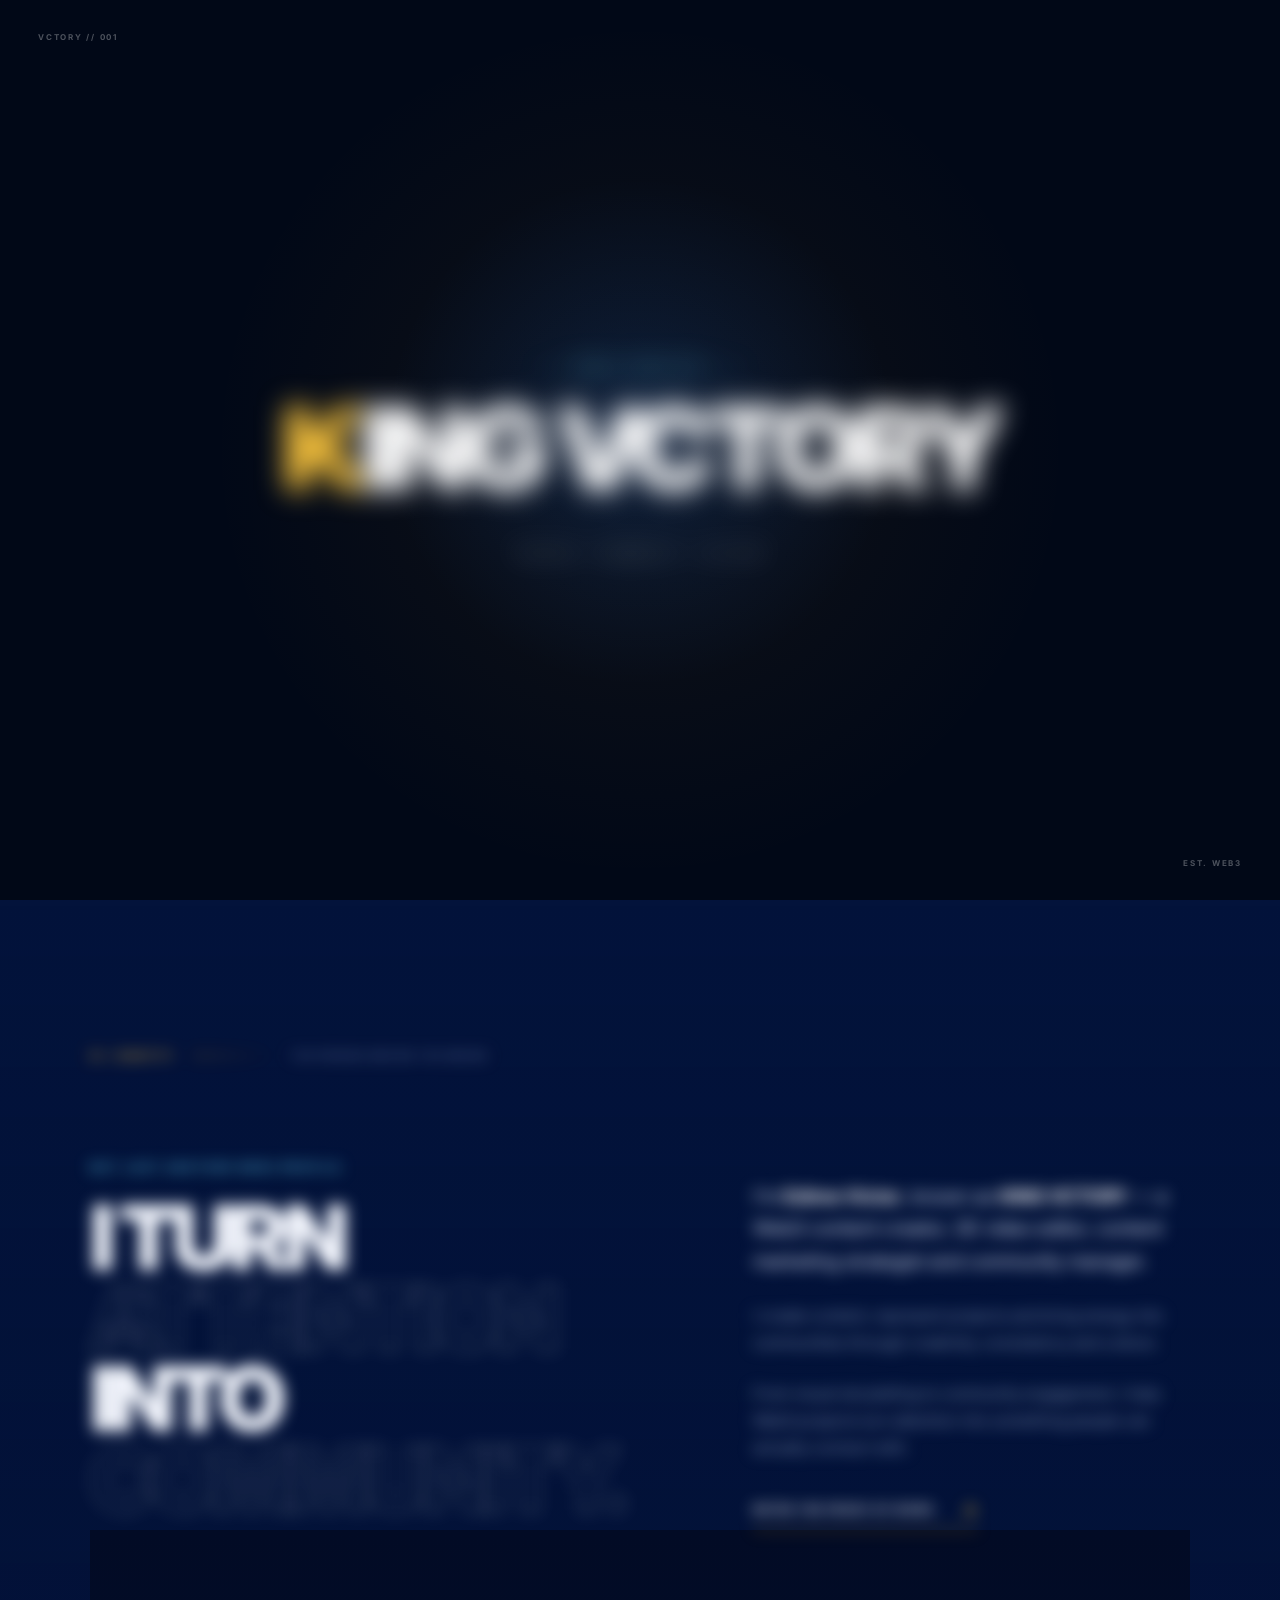
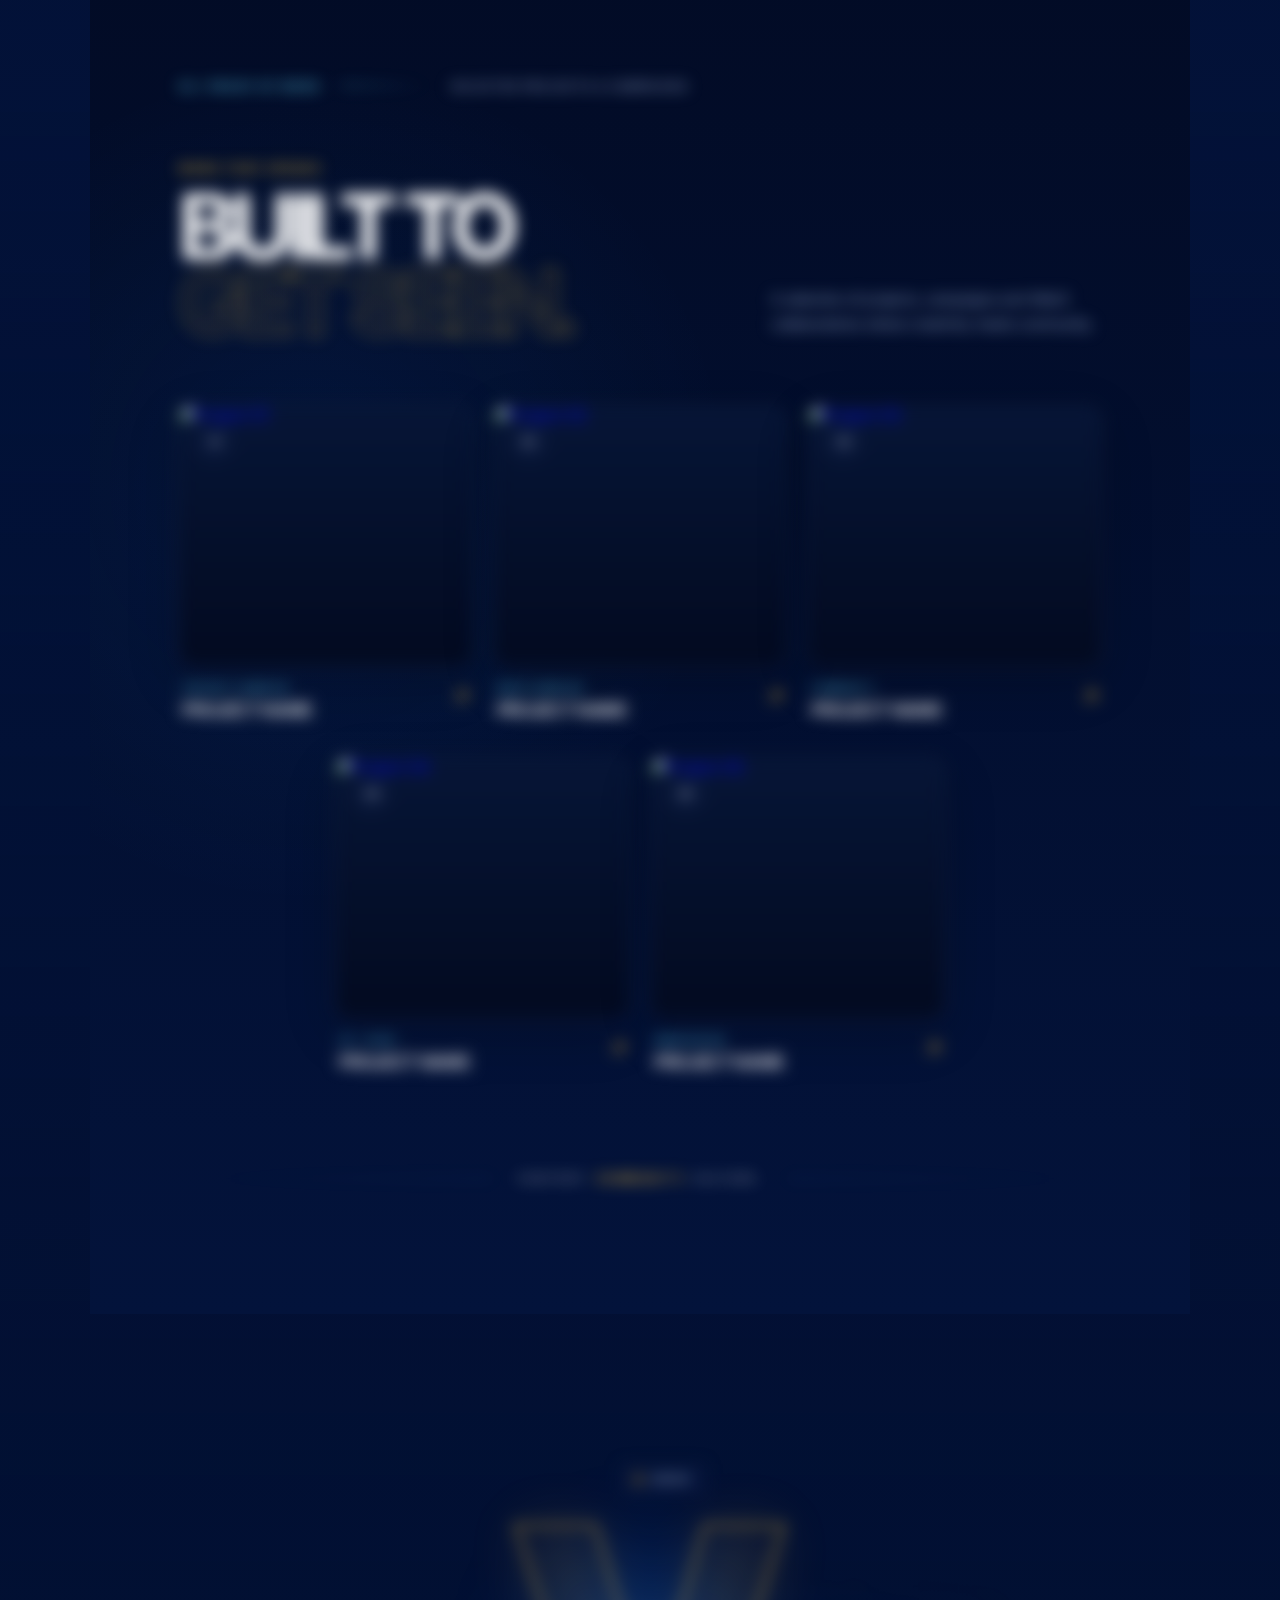
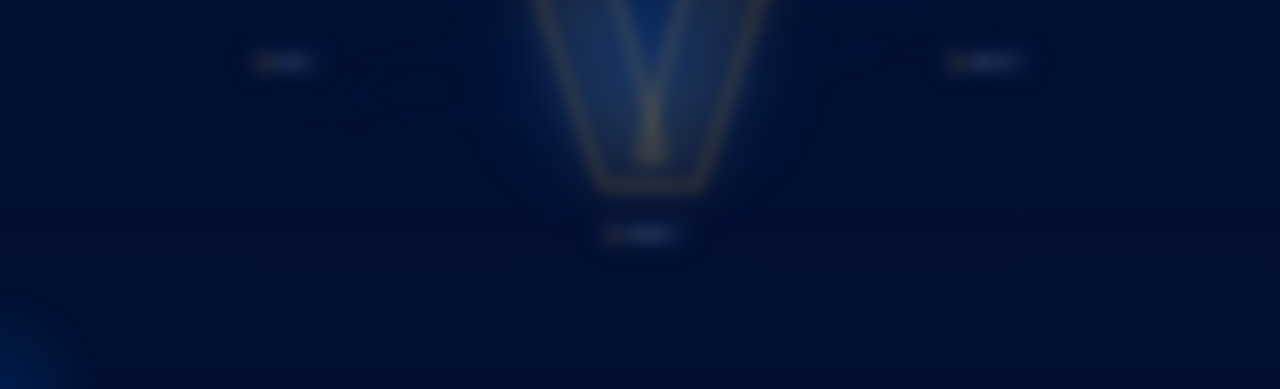
==== KingVctory/index.html @ a53a7e1c "Add files via upload" ====
<!DOCTYPE html>
<html lang="en">
<head>
    <meta charset="UTF-8">
    <meta name="viewport" content="width=device-width, initial-scale=1.0">

    <title>KING VCTORY — Web3 Creator</title>

    <meta
        name="description"
        content="KING VCTORY — Web3 content creator, 3D video editor, community manager and content marketing strategist."
    >

    <link rel="preconnect" href="https://fonts.googleapis.com">
    <link rel="preconnect" href="https://fonts.gstatic.com" crossorigin>

    <link
        href="https://fonts.googleapis.com/css2?family=Inter:wght@400;500;600;700;800;900&display=swap"
        rel="stylesheet"
    >

    <link rel="stylesheet" href="style.css">
</head>

<body>

    <!-- Background atmosphere -->
    <div class="background">
        <div class="noise"></div>
        <div class="grid"></div>
        <div class="glow glow-one"></div>
        <div class="glow glow-two"></div>
        <div class="lightning lightning-one"></div>
        <div class="lightning lightning-two"></div>
    </div>


    <!-- Navigation -->
    <header class="navbar">

        <a href="#" class="logo">
            <span class="logo-mark">K</span>
            <span>KING <b>VCTORY</b></span>
        </a>

        <nav class="nav-links">
            <a href="#about">About</a>
            <a href="#work">Work</a>
            <a href="#services">Services</a>
        </nav>

        <button class="nav-cta" id="contact-open">
            Let's Talk
            <span>↗</span>
        </button>

    </header>


    <!-- HERO -->
    <main>

        <section class="hero">

            <!-- left content -->
            <div class="hero-content">

                <div class="eyebrow">
                    <span class="status-dot"></span>
                    WEB3 CREATOR & COMMUNITY BUILDER
                </div>


                <h1>
                    <span class="line line-one">KING</span>

                    <span class="line line-two">
                        V<span class="victory-o">C</span>TORY
                    </span>
                </h1>


                <p class="hero-description">
                    I create content, build communities and amplify
                    Web3 projects with <strong>vibes, value & virality.</strong>
                </p>


                <div class="hero-actions">

                    <a href="#work" class="primary-button">
                        Explore my work
                        <span>↓</span>
                    </a>

                    <a
                        href="https://x.com/KINGVCTORY"
                        target="_blank"
                        class="secondary-button"
                    >
                        Connect on X
                        <span>↗</span>
                    </a>

                </div>


                <div class="hero-meta">

                    <div>
                        <span class="meta-number">03+</span>
                        <span class="meta-label">Core Skills</span>
                    </div>

                    <div class="meta-divider"></div>

                    <div>
                        <span class="meta-number">WEB3</span>
                        <span class="meta-label">Native</span>
                    </div>

                    <div class="meta-divider"></div>

                    <div>
                        <span class="meta-number">24/7</span>
                        <span class="meta-label">Community Energy</span>
                    </div>

                </div>

            </div>


            <!-- character -->
            <div class="hero-visual">

                <div class="visual-ring ring-one"></div>
                <div class="visual-ring ring-two"></div>

                <div class="character-glow"></div>

                <img
                    src="assets/king.jpg"
                    alt="KING VCTORY character"
                    class="character"
                >

                <div class="floating-tag tag-one">
                    <span>✦</span>
                    WEB3
                </div>

                <div class="floating-tag tag-two">
                    <span>◈</span>
                    COMMUNITY
                </div>

                <div class="floating-tag tag-three">
                    <span>✦</span>
                    CREATOR
                </div>

            </div>

        </section>


        <!-- scroll indicator -->
        <div class="scroll-indicator">
            <span></span>
            SCROLL TO EXPLORE
        </div>

        <!-- =========================================
     ABOUT / IDENTITY
========================================= -->

<section class="identity" id="about">

    <div class="identity-header reveal">

        <span class="section-number">01 / IDENTITY</span>

        <span class="section-line"></span>

        <span class="section-label">THE PERSON BEHIND THE BRAND</span>

    </div>


    <div class="identity-grid">

        <div class="identity-title reveal reveal-delay-1">

            <p class="identity-kicker">
                NOT JUST ANOTHER WEB3 PROFILE.
            </p>

            <h2>
                I TURN
                <span>ATTENTION</span>
                INTO
                <span>COMMUNITY.</span>
            </h2>

        </div>


        <div class="identity-copy reveal reveal-delay-2">

            <p class="large-copy">
                I'm <strong>Edime Victor</strong>, known as
                <strong>KING VCTORY</strong> — a Web3 content creator,
                3D video editor, content marketing strategist and
                community manager.
            </p>

            <p>
                I create content, represent projects and bring energy
                into communities through creativity, consistency and
                culture.
            </p>

            <p>
                From visual storytelling to community engagement,
                I help Web3 projects turn attention into something
                people can actually connect with.
            </p>


            <a
                href="https://t.me/KINGVICTORY_PROOFOFWORK"
                target="_blank"
                class="identity-link"
            >
                ENTER THE PROOF OF WORK
                <span>↗</span>
            </a>

        </div>

    </div>

    <!-- =========================================
     PROOF OF WORK
========================================= -->

<section class="work-section" id="work">

    <div class="work-header reveal">

        <div class="work-section-number">
            02 / PROOF OF WORK
        </div>

        <div class="work-header-line"></div>

        <div class="work-header-label">
            SELECTED PROJECTS & CAMPAIGNS
        </div>

    </div>


    <div class="work-intro reveal reveal-delay-1">

        <div>
            <p class="work-kicker">
                WORK THAT SPEAKS
            </p>

            <h2>
                BUILT TO
                <span>GET SEEN.</span>
            </h2>
        </div>

        <p class="work-description">
            A selection of projects, campaigns and Web3 collaborations
            where creativity meets community.
        </p>

    </div>


    <!-- PROJECT GRID -->

    <div class="projects-grid">


        <!-- PROJECT 01 -->

        <article class="project-card reveal">

            <a href="#" target="_blank" class="project-image">

                <img
                    src="assets/project-1.jpg"
                    alt="Project 01"
                >

                <div class="project-image-overlay"></div>

                <div class="project-number">
                    01
                </div>

                <div class="project-view">
                    VIEW ↗
                </div>

            </a>


            <div class="project-info">

                <div>
                    <span class="project-type">
                        CONTENT CAMPAIGN
                    </span>

                    <h3>
                        PROJECT NAME
                    </h3>
                </div>

                <span class="project-arrow">
                    ↗
                </span>

            </div>

        </article>



        <!-- PROJECT 02 -->

        <article class="project-card reveal reveal-delay-1">

            <a href="#" target="_blank" class="project-image">

                <img
                    src="assets/project-2.jpg"
                    alt="Project 02"
                >

                <div class="project-image-overlay"></div>

                <div class="project-number">
                    02
                </div>

                <div class="project-view">
                    VIEW ↗
                </div>

            </a>


            <div class="project-info">

                <div>
                    <span class="project-type">
                        WEB3 CAMPAIGN
                    </span>

                    <h3>
                        PROJECT NAME
                    </h3>
                </div>

                <span class="project-arrow">
                    ↗
                </span>

            </div>

        </article>



        <!-- PROJECT 03 -->

        <article class="project-card reveal reveal-delay-2">

            <a href="#" target="_blank" class="project-image">

                <img
                    src="assets/project-3.jpg"
                    alt="Project 03"
                >

                <div class="project-image-overlay"></div>

                <div class="project-number">
                    03
                </div>

                <div class="project-view">
                    VIEW ↗
                </div>

            </a>


            <div class="project-info">

                <div>
                    <span class="project-type">
                        COMMUNITY
                    </span>

                    <h3>
                        PROJECT NAME
                    </h3>
                </div>

                <span class="project-arrow">
                    ↗
                </span>

            </div>

        </article>



        <!-- PROJECT 04 -->

        <article class="project-card reveal reveal-delay-1">

            <a href="#" target="_blank" class="project-image">

                <img
                    src="assets/project-4.jpg"
                    alt="Project 04"
                >

                <div class="project-image-overlay"></div>

                <div class="project-number">
                    04
                </div>

                <div class="project-view">
                    VIEW ↗
                </div>

            </a>


            <div class="project-info">

                <div>
                    <span class="project-type">
                        3D / VIDEO
                    </span>

                    <h3>
                        PROJECT NAME
                    </h3>
                </div>

                <span class="project-arrow">
                    ↗
                </span>

            </div>

        </article>



        <!-- PROJECT 05 -->

        <article class="project-card reveal reveal-delay-2">

            <a href="#" target="_blank" class="project-image">

                <img
                    src="assets/project-5.jpg"
                    alt="Project 05"
                >

                <div class="project-image-overlay"></div>

                <div class="project-number">
                    05
                </div>

                <div class="project-view">
                    VIEW ↗
                </div>

            </a>


            <div class="project-info">

                <div>
                    <span class="project-type">
                        AMBASSADOR
                    </span>

                    <h3>
                        PROJECT NAME
                    </h3>
                </div>

                <span class="project-arrow">
                    ↗
                </span>

            </div>

        </article>

    </div>



    <!-- BOTTOM STATEMENT -->

    <div class="work-bottom reveal">

        <div class="work-bottom-line"></div>

        <p>
            CONTENT.
            <span>COMMUNITY.</span>
            CULTURE.
        </p>

        <div class="work-bottom-line"></div>

    </div>

</section>


    <!-- animated visual -->
    <div class="identity-visual reveal reveal-delay-3">

        <div class="identity-glow"></div>

        <div class="orbit orbit-one"></div>
        <div class="orbit orbit-two"></div>

        <div class="identity-v">
            V
        </div>

        <div class="orbit-label label-top">
            CREATE
        </div>

        <div class="orbit-label label-right">
            AMPLIFY
        </div>

        <div class="orbit-label label-bottom">
            CONNECT
        </div>

        <div class="orbit-label label-left">
            BUILD
        </div>

    </div>

</section>

    </main>

    <!-- =========================================
     CONTACT PANEL
========================================= -->

<div class="contact-overlay" id="contact-overlay">

    <div class="contact-panel">

        <button class="contact-close" id="contact-close">
            ×
        </button>

        <div class="contact-eyebrow">
            LET'S CONNECT
        </div>

        <h2>
            HAVE A
            <span>PROJECT?</span>
        </h2>

        <p class="contact-intro">
            Looking for Web3 content, community energy,
            campaign support or creative direction?
            Let's build something worth talking about.
        </p>


        <div class="contact-links">

            <a
                href="https://x.com/KINGVCTORY"
                target="_blank"
                class="contact-link"
            >
                <div>
                    <span class="contact-label">X / TWITTER</span>
                    <strong>@KINGVCTORY</strong>
                </div>

                <span class="contact-arrow">↗</span>
            </a>


            <a
                href="https://t.me/KINGVCTORY"
                target="_blank"
                class="contact-link"
            >
                <div>
                    <span class="contact-label">TELEGRAM</span>
                    <strong>@KINGVCTORY</strong>
                </div>

                <span class="contact-arrow">↗</span>
            </a>


            <a
                href="mailto:victoredime16@gmail.com"
                class="contact-link"
            >
                <div>
                    <span class="contact-label">EMAIL</span>
                    <strong>victoredime16@gmail.com</strong>
                </div>

                <span class="contact-arrow">↗</span>
            </a>


            <a
                href="https://www.tiktok.com/@kingvctory"
                target="_blank"
                class="contact-link"
            >
                <div>
                    <span class="contact-label">TIKTOK</span>
                    <strong>@kingvctory</strong>
                </div>

                <span class="contact-arrow">↗</span>
            </a>

        </div>


        <a
            href="https://t.me/KINGVICTORY_PROOFOFWORK"
            target="_blank"
            class="contact-proof"
        >
            VIEW PROOF OF WORK
            <span>↗</span>
        </a>

    </div>

</div>

<!-- CINEMATIC INTRO -->
<div class="intro-screen" id="intro-screen">

    <div class="intro-noise"></div>
    <div class="intro-grid"></div>

    <div class="intro-center">

        <div class="intro-small">
            <span></span>
            WEB3 CREATOR
            <span></span>
        </div>

        <div class="intro-title" aria-label="KING VCTORY">
            <span class="glitch-text" data-text="KING VCTORY">
                KING VCTORY
            </span>
        </div>

        <div class="intro-line">
            <span></span>
        </div>

        <div class="intro-subtitle">
            CONTENT · COMMUNITY · CULTURE
        </div>

    </div>

    <div class="intro-corner intro-corner-tl">VCTORY // 001</div>
    <div class="intro-corner intro-corner-br">EST. WEB3</div>

</div>


    <script src="script.js"></script>

</body>
</html>
---- KingVctory/style.css ----
:root {
    --navy: #03133b;
    --deep-blue: #041d5c;
    --blue: #086bff;
    --electric: #1687ff;
    --cyan: #62dcff;

    --gold: #d99a16;
    --gold-bright: #ffc83d;

    --white: #f5f8ff;
    --muted: #91a5cc;

    --border: rgba(255, 255, 255, 0.12);
}


* {
    margin: 0;
    padding: 0;
    box-sizing: border-box;
}


html {
    scroll-behavior: smooth;
}


body {
    min-height: 100vh;
    overflow-x: hidden;

    background: var(--navy);
    color: var(--white);

    font-family: "Inter", sans-serif;
}


/* =========================================
   BACKGROUND
========================================= */

.background {
    position: fixed;
    inset: 0;
    z-index: -10;

    overflow: hidden;

    background:
        radial-gradient(
            circle at 70% 40%,
            rgba(0, 94, 255, 0.22),
            transparent 35%
        ),
        linear-gradient(
            135deg,
            #020b20 0%,
            #03133b 45%,
            #02102e 100%
        );
}


.noise {
    position: absolute;
    inset: 0;

    opacity: 0.05;

    background-image:
        url("data:image/svg+xml,%3Csvg viewBox='0 0 200 200' xmlns='http://www.w3.org/2000/svg'%3E%3Cfilter id='noise'%3E%3CfeTurbulence type='fractalNoise' baseFrequency='.9' numOctaves='4' stitchTiles='stitch'/%3E%3C/filter%3E%3Crect width='100%25' height='100%25' filter='url(%23noise)' opacity='.8'/%3E%3C/svg%3E");
}


.grid {
    position: absolute;
    inset: -50%;

    background-image:
        linear-gradient(
            rgba(80, 160, 255, 0.07) 1px,
            transparent 1px
        ),
        linear-gradient(
            90deg,
            rgba(80, 160, 255, 0.07) 1px,
            transparent 1px
        );

    background-size: 70px 70px;

    transform:
        perspective(600px)
        rotateX(60deg)
        translateY(20%);

    mask-image: linear-gradient(
        to bottom,
        transparent,
        black 25%,
        black 75%,
        transparent
    );

    animation: gridMove 20s linear infinite;
}


@keyframes gridMove {

    from {
        transform:
            perspective(600px)
            rotateX(60deg)
            translateY(0);
    }

    to {
        transform:
            perspective(600px)
            rotateX(60deg)
            translateY(70px);
    }
}


.glow {
    position: absolute;

    width: 500px;
    height: 500px;

    border-radius: 50%;

    filter: blur(100px);

    pointer-events: none;
}


.glow-one {
    top: 15%;
    right: 10%;

    background: rgba(0, 103, 255, 0.22);

    animation: floatingGlow 7s ease-in-out infinite;
}


.glow-two {
    bottom: -20%;
    left: 10%;

    background: rgba(20, 130, 255, 0.12);

    animation: floatingGlow 10s ease-in-out infinite reverse;
}


@keyframes floatingGlow {

    0%,
    100% {
        transform: translate(0, 0) scale(1);
    }

    50% {
        transform: translate(-40px, 30px) scale(1.1);
    }
}


/* =========================================
   NAVBAR
========================================= */

.navbar {
    position: fixed;

    top: 0;
    left: 0;
    right: 0;

    z-index: 100;

    height: 82px;

    display: flex;
    align-items: center;
    justify-content: space-between;

    padding: 0 5vw;

    border-bottom: 1px solid rgba(255,255,255,0.06);

    background: rgba(2, 13, 39, 0.55);

    backdrop-filter: blur(18px);
}


.logo {
    display: flex;
    align-items: center;
    gap: 11px;

    color: var(--white);

    text-decoration: none;

    font-size: 14px;
    font-weight: 700;
    letter-spacing: 0.08em;
}


.logo b {
    color: var(--gold-bright);
}


.logo-mark {
    display: grid;
    place-items: center;

    width: 32px;
    height: 32px;

    border: 1px solid var(--gold);

    color: var(--gold-bright);

    font-size: 15px;

    transform: rotate(45deg);
}


.logo-mark::first-letter {
    transform: rotate(-45deg);
}


.nav-links {
    display: flex;
    gap: 38px;
}


.nav-links a {
    color: #aebfe0;

    text-decoration: none;

    font-size: 13px;
    font-weight: 500;

    transition: color 0.3s ease;
}


.nav-links a:hover {
    color: white;
}


.nav-button {
    display: flex;
    align-items: center;
    gap: 10px;

    padding: 11px 17px;

    border: 1px solid rgba(255, 200, 61, 0.5);

    color: var(--white);

    text-decoration: none;

    font-size: 12px;
    font-weight: 600;

    transition:
        background 0.3s ease,
        transform 0.3s ease;
}


.nav-button span {
    color: var(--gold-bright);
}


.nav-button:hover {
    background: rgba(255, 200, 61, 0.1);

    transform: translateY(-2px);
}


/* =========================================
   HERO
========================================= */

.hero {
    min-height: 100vh;

    width: 100%;

    display: grid;

    grid-template-columns:
        minmax(0, 1fr)
        minmax(400px, 0.85fr);

    align-items: center;

    padding:
        110px 6vw
        70px;
}


/* =========================================
   HERO CONTENT
========================================= */

.hero-content {
    position: relative;

    z-index: 5;

    max-width: 720px;
}


.eyebrow {
    display: inline-flex;
    align-items: center;
    gap: 10px;

    margin-bottom: 25px;

    color: var(--cyan);

    font-size: 10px;
    font-weight: 700;

    letter-spacing: 0.22em;

    opacity: 0;

    animation:
        revealUp 0.8s ease forwards 0.2s;
}


.status-dot {
    width: 7px;
    height: 7px;

    border-radius: 50%;

    background: var(--cyan);

    box-shadow:
        0 0 10px var(--cyan);

    animation: pulse 2s infinite;
}


@keyframes pulse {

    0%,
    100% {
        opacity: 1;
        transform: scale(1);
    }

    50% {
        opacity: 0.4;
        transform: scale(0.7);
    }
}


.hero h1 {
    font-size: clamp(80px, 12vw, 190px);

    line-height: 0.78;

    letter-spacing: -0.08em;

    font-weight: 900;

    text-transform: uppercase;
}


.line {
    display: block;

    opacity: 0;

    animation:
        revealTitle 1.1s cubic-bezier(.16,1,.3,1) forwards;
}


.line-one {
    animation-delay: 0.35s;

    color: var(--white);
}


.line-two {
    animation-delay: 0.5s;

    color: transparent;

    -webkit-text-stroke:
        1px rgba(255,255,255,0.8);

    text-shadow:
        0 0 40px rgba(0,120,255,0.15);
}


.victory-o {
    color: var(--gold-bright);

    -webkit-text-stroke: 0;

    text-shadow:
        0 0 35px rgba(255, 200, 61, 0.35);
}


@keyframes revealTitle {

    from {
        opacity: 0;
        transform:
            translateY(80px)
            skewY(5deg);
    }

    to {
        opacity: 1;
        transform:
            translateY(0)
            skewY(0);
    }
}


.hero-description {
    max-width: 520px;

    margin-top: 38px;

    color: var(--muted);

    font-size: 17px;

    line-height: 1.7;

    opacity: 0;

    animation:
        revealUp 0.8s ease forwards 0.8s;
}


.hero-description strong {
    color: white;
}


@keyframes revealUp {

    from {
        opacity: 0;
        transform: translateY(25px);
    }

    to {
        opacity: 1;
        transform: translateY(0);
    }
}


/* =========================================
   BUTTONS
========================================= */

.hero-actions {
    display: flex;
    gap: 14px;

    margin-top: 35px;

    opacity: 0;

    animation:
        revealUp 0.8s ease forwards 1s;
}


.primary-button,
.secondary-button {
    display: inline-flex;
    align-items: center;
    gap: 25px;

    padding: 15px 20px;

    text-decoration: none;

    font-size: 12px;
    font-weight: 700;

    text-transform: uppercase;

    transition:
        transform 0.3s ease,
        box-shadow 0.3s ease,
        background 0.3s ease;
}


.primary-button {
    background: var(--gold-bright);

    color: #061432;

    box-shadow:
        0 10px 30px rgba(255, 200, 61, 0.15);
}


.primary-button:hover {
    transform: translateY(-4px);

    box-shadow:
        0 15px 40px rgba(255, 200, 61, 0.3);
}


.secondary-button {
    border: 1px solid rgba(255,255,255,0.18);

    color: white;
}


.secondary-button:hover {
    background: rgba(255,255,255,0.06);

    transform: translateY(-4px);
}


/* =========================================
   META
========================================= */

.hero-meta {
    display: flex;
    align-items: center;
    gap: 22px;

    margin-top: 55px;

    opacity: 0;

    animation:
        revealUp 0.8s ease forwards 1.15s;
}


.hero-meta > div:not(.meta-divider) {
    display: flex;
    flex-direction: column;
    gap: 5px;
}


.meta-number {
    color: white;

    font-size: 14px;
    font-weight: 800;
}


.meta-label {
    color: #657ba5;

    font-size: 9px;

    text-transform: uppercase;

    letter-spacing: 0.12em;
}


.meta-divider {
    width: 1px;
    height: 30px;

    background: rgba(255,255,255,0.12);
}


/* =========================================
   CHARACTER
========================================= */

.hero-visual {
    position: relative;

    height: min(760px, 78vh);

    display: flex;
    align-items: center;
    justify-content: center;

    opacity: 0;

    animation:
        visualReveal 1.5s cubic-bezier(.16,1,.3,1) forwards 0.45s;
}


@keyframes visualReveal {

    from {
        opacity: 0;
        transform:
            scale(0.88)
            translateX(60px);
    }

    to {
        opacity: 1;
        transform:
            scale(1)
            translateX(0);
    }
}


.character {
    position: relative;

    z-index: 5;

    width: 100%;
    max-width: 650px;

    object-fit: contain;

    filter:
        drop-shadow(0 0 35px rgba(0,100,255,0.25));

    transition:
        transform 0.15s ease-out;
}


.character-glow {
    position: absolute;

    width: 55%;
    aspect-ratio: 1;

    border-radius: 50%;

    background: rgba(0, 108, 255, 0.25);

    filter: blur(80px);

    animation:
        characterGlow 5s ease-in-out infinite;
}


@keyframes characterGlow {

    0%,
    100% {
        transform: scale(0.9);
        opacity: 0.6;
    }

    50% {
        transform: scale(1.15);
        opacity: 1;
    }
}


/* =========================================
   RINGS
========================================= */

.visual-ring {
    position: absolute;

    border-radius: 50%;

    border: 1px solid rgba(42, 143, 255, 0.15);

    transform:
        rotateX(65deg)
        rotateZ(-20deg);
}


.ring-one {
    width: 80%;
    height: 32%;

    animation:
        ringRotate 12s linear infinite;
}


.ring-two {
    width: 65%;
    height: 25%;

    border-color: rgba(255, 200, 61, 0.18);

    animation:
        ringRotate 9s linear infinite reverse;
}


@keyframes ringRotate {

    from {
        transform:
            rotateX(65deg)
            rotateZ(0deg);
    }

    to {
        transform:
            rotateX(65deg)
            rotateZ(360deg);
    }
}


/* =========================================
   FLOATING TAGS
========================================= */

.floating-tag {
    position: absolute;

    z-index: 10;

    display: flex;
    align-items: center;
    gap: 8px;

    padding: 9px 13px;

    border: 1px solid rgba(255,255,255,0.12);

    background: rgba(3, 19, 59, 0.7);

    backdrop-filter: blur(12px);

    color: #cbd8ef;

    font-size: 8px;
    font-weight: 700;

    letter-spacing: 0.12em;

    box-shadow:
        0 10px 30px rgba(0,0,0,0.2);
}


.floating-tag span {
    color: var(--gold-bright);
}


.tag-one {
    top: 20%;
    right: 3%;

    animation:
        floatOne 5s ease-in-out infinite;
}


.tag-two {
    bottom: 28%;
    left: 2%;

    animation:
        floatTwo 6s ease-in-out infinite;
}


.tag-three {
    top: 52%;
    right: -4%;

    animation:
        floatOne 7s ease-in-out infinite reverse;
}


@keyframes floatOne {

    0%,
    100% {
        transform: translateY(0);
    }

    50% {
        transform: translateY(-14px);
    }
}


@keyframes floatTwo {

    0%,
    100% {
        transform: translateY(0) rotate(-2deg);
    }

    50% {
        transform: translateY(12px) rotate(2deg);
    }
}


/* =========================================
   SCROLL
========================================= */

.scroll-indicator {
    position: absolute;

    bottom: 28px;
    left: 6vw;

    display: flex;
    align-items: center;
    gap: 12px;

    color: #647ba5;

    font-size: 8px;
    font-weight: 700;

    letter-spacing: 0.2em;
}


.scroll-indicator span {
    width: 35px;
    height: 1px;

    background: var(--gold);
}


/* =========================================
   MOBILE
========================================= */

@media (max-width: 900px) {

    .nav-links {
        display: none;
    }


    .hero {
        grid-template-columns: 1fr;

        padding:
            130px 7vw
            80px;
    }


    .hero-content {
        text-align: center;

        display: flex;
        flex-direction: column;
        align-items: center;
    }


    .hero h1 {
        font-size: clamp(70px, 19vw, 150px);
    }


    .hero-description {
        font-size: 15px;
    }


    .hero-visual {
        height: 520px;

        margin-top: -40px;
    }


    .character {
        max-width: 500px;
    }


    .hero-meta {
        justify-content: center;
    }


    .scroll-indicator {
        display: none;
    }
}


@media (max-width: 550px) {

    .navbar {
        height: 70px;

        padding: 0 5vw;
    }


    .logo {
        font-size: 11px;
    }


    .logo-mark {
        width: 27px;
        height: 27px;
    }


    .nav-button {
        padding: 9px 12px;
    }


    .hero {
        padding-top: 110px;
    }


    .hero h1 {
        font-size: 21vw;

        line-height: 0.82;
    }


    .hero-description {
        margin-top: 28px;

        font-size: 14px;
    }


    .hero-actions {
        flex-direction: column;

        width: 100%;
    }


    .primary-button,
    .secondary-button {
        width: 100%;

        justify-content: center;
    }


    .hero-meta {
        gap: 12px;
    }


    .hero-visual {
        height: 420px;

        margin-top: -10px;
    }


    .floating-tag {
        font-size: 7px;
    }


    .tag-one {
        right: 0;
    }


    .tag-two {
        left: 0;
    }


    .tag-three {
        right: -5%;
    }
}

/* =========================================
   CURSOR GLOW
========================================= */

.cursor-glow {
    position: fixed;

    width: 220px;
    height: 220px;

    border-radius: 50%;

    pointer-events: none;

    z-index: 999;

    transform: translate(-50%, -50%);

    background:
        radial-gradient(
            circle,
            rgba(0, 120, 255, 0.12),
            transparent 65%
        );

    filter: blur(5px);

    transition:
        left 0.15s ease-out,
        top 0.15s ease-out;
}


@media (max-width: 700px) {

    .cursor-glow {
        display: none;
    }

}

/* =========================================
   IDENTITY SECTION
========================================= */

.identity {
    position: relative;

    min-height: 100vh;

    padding: 150px 7vw 120px;

    overflow: hidden;

    background:
        linear-gradient(
            180deg,
            transparent,
            rgba(2, 15, 48, 0.85)
        );
}


/* section header */

.identity-header {
    display: flex;
    align-items: center;
    gap: 18px;

    margin-bottom: 100px;

    color: #6f86ae;

    font-size: 9px;
    font-weight: 700;

    letter-spacing: 0.2em;
}


.section-number {
    color: var(--gold-bright);
}


.section-line {
    width: 80px;
    height: 1px;

    background:
        linear-gradient(
            90deg,
            var(--gold),
            transparent
        );
}


.section-label {
    color: #6279a3;
}


/* main grid */

.identity-grid {
    display: grid;

    grid-template-columns:
        1.1fr
        0.9fr;

    gap: 10vw;

    position: relative;

    z-index: 5;
}


/* title */

.identity-title {
    max-width: 800px;
}


.identity-kicker {
    margin-bottom: 25px;

    color: var(--cyan);

    font-size: 10px;
    font-weight: 700;

    letter-spacing: 0.25em;
}


.identity-title h2 {
    font-size: clamp(55px, 7vw, 110px);

    line-height: 0.9;

    letter-spacing: -0.065em;

    text-transform: uppercase;

    font-weight: 900;
}


.identity-title h2 span {
    display: block;

    color: transparent;

    -webkit-text-stroke:
        1px rgba(255,255,255,0.55);

    transition:
        color 0.5s ease,
        text-shadow 0.5s ease;
}


.identity-title h2 span:hover {
    color: var(--gold-bright);

    -webkit-text-stroke: 0;

    text-shadow:
        0 0 40px rgba(255, 200, 61, 0.25);
}


/* copy */

.identity-copy {
    padding-top: 20px;

    max-width: 550px;
}


.identity-copy p {
    color: #7f94b8;

    font-size: 15px;

    line-height: 1.8;

    margin-bottom: 24px;
}


.identity-copy .large-copy {
    color: #d9e4f7;

    font-size: 19px;

    line-height: 1.7;
}


.identity-copy strong {
    color: white;
}


.identity-link {
    display: inline-flex;
    align-items: center;
    gap: 30px;

    margin-top: 15px;

    padding-bottom: 10px;

    border-bottom:
        1px solid var(--gold);

    color: white;

    text-decoration: none;

    font-size: 10px;
    font-weight: 800;

    letter-spacing: 0.16em;

    transition:
        gap 0.3s ease,
        color 0.3s ease;
}


.identity-link span {
    color: var(--gold-bright);

    font-size: 15px;
}


.identity-link:hover {
    gap: 42px;

    color: var(--gold-bright);
}


/* =========================================
   IDENTITY VISUAL
========================================= */

.identity-visual {
    position: relative;

    width: min(850px, 90vw);

    aspect-ratio: 2 / 1;

    margin:
        130px
        auto
        0;

    display: flex;
    align-items: center;
    justify-content: center;
}


.identity-glow {
    position: absolute;

    width: 35%;
    aspect-ratio: 1;

    border-radius: 50%;

    background:
        radial-gradient(
            circle,
            rgba(0, 106, 255, 0.35),
            transparent 70%
        );

    filter: blur(35px);

    animation:
        identityGlow 5s ease-in-out infinite;
}


@keyframes identityGlow {

    0%,
    100% {
        transform: scale(0.9);
    }

    50% {
        transform: scale(1.25);
    }
}


/* giant V */

.identity-v {
    position: relative;

    z-index: 5;

    color: transparent;

    font-size: clamp(180px, 28vw, 430px);

    line-height: 0.7;

    font-weight: 900;

    letter-spacing: -0.15em;

    transform: translateX(-8%);

    -webkit-text-stroke:
        2px rgba(255, 200, 61, 0.8);

    text-shadow:
        0 0 60px rgba(255, 200, 61, 0.12);
}


/* orbit */

.orbit {
    position: absolute;

    border-radius: 50%;

    border: 1px solid rgba(65, 151, 255, 0.18);

    transform:
        rotateX(65deg)
        rotateZ(-20deg);
}


.orbit-one {
    width: 70%;
    height: 45%;

    animation:
        orbitSpin 12s linear infinite;
}


.orbit-two {
    width: 90%;
    height: 55%;

    border-color:
        rgba(255, 200, 61, 0.13);

    animation:
        orbitSpin 18s linear infinite reverse;
}


@keyframes orbitSpin {

    from {
        transform:
            rotateX(65deg)
            rotateZ(0deg);
    }

    to {
        transform:
            rotateX(65deg)
            rotateZ(360deg);
    }
}


/* orbit labels */

.orbit-label {
    position: absolute;

    z-index: 10;

    padding: 8px 12px;

    border:
        1px solid rgba(255,255,255,0.12);

    background:
        rgba(3, 19, 59, 0.75);

    backdrop-filter: blur(12px);

    color: #b9c9e4;

    font-size: 8px;
    font-weight: 800;

    letter-spacing: 0.18em;
}


.orbit-label::before {
    content: "";

    display: inline-block;

    width: 5px;
    height: 5px;

    margin-right: 7px;

    border-radius: 50%;

    background: var(--gold-bright);

    box-shadow:
        0 0 10px var(--gold);
}


.label-top {
    top: 5%;
    left: 48%;
}


.label-right {
    right: 4%;
    top: 48%;
}


.label-bottom {
    bottom: 5%;
    left: 45%;
}


.label-left {
    left: 4%;
    top: 48%;
}


/* =========================================
   IDENTITY MOBILE
========================================= */

@media (max-width: 900px) {

    .identity {
        padding:
            110px 7vw
            80px;
    }


    .identity-header {
        margin-bottom: 65px;
    }


    .identity-grid {
        grid-template-columns: 1fr;

        gap: 55px;
    }


    .identity-title h2 {
        font-size: clamp(55px, 14vw, 100px);
    }


    .identity-copy {
        padding-top: 0;
    }


    .identity-visual {
        margin-top: 80px;

        width: 100%;
    }
}


@media (max-width: 550px) {

    .identity {
        padding-top: 90px;
    }


    .identity-header {
        font-size: 7px;

        gap: 10px;
    }


    .section-line {
        width: 35px;
    }


    .identity-title h2 {
        font-size: 17vw;
    }


    .identity-copy .large-copy {
        font-size: 17px;
    }


    .identity-copy p {
        font-size: 14px;
    }


    .identity-visual {
        margin-top: 80px;

        aspect-ratio: 1.25 / 1;
    }


    .identity-v {
        font-size: 55vw;
    }


    .orbit-one {
        width: 90%;
        height: 40%;
    }


    .orbit-two {
        width: 110%;
        height: 50%;
    }


    .orbit-label {
        font-size: 6px;
    }


    .label-left {
        left: -3%;
    }


    .label-right {
        right: -3%;
    }
}

/* =========================================
   SCROLL REVEAL
========================================= */

.reveal {
    opacity: 0;

    transform:
        translateY(70px)
        scale(0.97);

    filter: blur(8px);

    transition:
        opacity 1s cubic-bezier(.16,1,.3,1),
        transform 1s cubic-bezier(.16,1,.3,1),
        filter 1s cubic-bezier(.16,1,.3,1);
}


.reveal.active {
    opacity: 1;

    transform:
        translateY(0)
        scale(1);

    filter: blur(0);
}


/* stagger */

.reveal-delay-1 {
    transition-delay: 0.12s;
}


.reveal-delay-2 {
    transition-delay: 0.25s;
}


.reveal-delay-3 {
    transition-delay: 0.4s;
}

/* =========================================
   CONTACT PANEL
========================================= */

.contact-overlay {
    position: fixed;
    inset: 0;
    z-index: 9999;

    display: flex;
    justify-content: flex-end;
    align-items: stretch;

    background: rgba(0, 8, 28, 0.72);
    backdrop-filter: blur(14px);

    opacity: 0;
    visibility: hidden;

    transition:
        opacity 0.45s ease,
        visibility 0.45s ease;
}

.contact-overlay.active {
    opacity: 1;
    visibility: visible;
}


.contact-panel {
    position: relative;

    width: min(560px, 100%);
    min-height: 100vh;

    padding: 100px 55px 50px;

    background:
        radial-gradient(
            circle at 80% 10%,
            rgba(22, 135, 255, 0.18),
            transparent 35%
        ),
        linear-gradient(
            145deg,
            #03133b,
            #020b25
        );

    border-left: 1px solid rgba(255, 255, 255, 0.12);

    transform: translateX(100%);
    transition:
        transform 0.7s cubic-bezier(.16,1,.3,1);

    overflow-y: auto;
}

.contact-overlay.active .contact-panel {
    transform: translateX(0);
}


/* Close */

.contact-close {
    position: absolute;
    top: 30px;
    right: 35px;

    width: 45px;
    height: 45px;

    border: 1px solid rgba(255,255,255,0.14);
    border-radius: 50%;

    background: rgba(255,255,255,0.04);
    color: white;

    font-size: 28px;
    font-weight: 300;

    cursor: pointer;

    transition:
        transform 0.3s ease,
        background 0.3s ease,
        border-color 0.3s ease;
}

.contact-close:hover {
    transform: rotate(90deg);
    background: rgba(22,135,255,0.15);
    border-color: rgba(98,220,255,0.5);
}


/* Heading */

.contact-eyebrow {
    margin-bottom: 20px;

    font-size: 11px;
    letter-spacing: 0.28em;
    font-weight: 700;

    color: var(--cyan);
}

.contact-panel h2 {
    margin: 0;

    font-size: clamp(48px, 7vw, 82px);
    line-height: 0.9;
    letter-spacing: -0.06em;

    color: white;
}

.contact-panel h2 span {
    display: block;

    color: transparent;
    -webkit-text-stroke: 1px var(--gold-bright);
}


.contact-intro {
    max-width: 420px;

    margin: 28px 0 45px;

    color: var(--muted);

    font-size: 15px;
    line-height: 1.8;
}


/* Contact links */

.contact-links {
    display: flex;
    flex-direction: column;

    border-top: 1px solid var(--border);
}


.contact-link {
    display: flex;
    align-items: center;
    justify-content: space-between;

    padding: 23px 0;

    color: white;
    text-decoration: none;

    border-bottom: 1px solid var(--border);

    transition:
        padding 0.35s ease,
        background 0.35s ease;
}

.contact-link:hover {
    padding-left: 14px;
    padding-right: 14px;

    background: rgba(22,135,255,0.05);
}


.contact-label {
    display: block;

    margin-bottom: 7px;

    font-size: 9px;
    letter-spacing: 0.2em;
    color: var(--cyan);
}


.contact-link strong {
    font-size: 16px;
    font-weight: 500;
}


.contact-arrow {
    font-size: 22px;
    color: var(--gold-bright);

    transition: transform 0.3s ease;
}

.contact-link:hover .contact-arrow {
    transform: translate(4px, -4px);
}


/* Proof of work */

.contact-proof {
    display: flex;
    justify-content: space-between;
    align-items: center;

    margin-top: 35px;
    padding: 18px 20px;

    color: white;
    text-decoration: none;

    border: 1px solid rgba(255, 200, 61, 0.3);
    background: rgba(217,154,22,0.07);

    font-size: 11px;
    font-weight: 700;
    letter-spacing: 0.16em;

    transition:
        background 0.3s ease,
        border-color 0.3s ease;
}

.contact-proof:hover {
    background: rgba(217,154,22,0.14);
    border-color: var(--gold-bright);
}


/* Mobile */

@media (max-width: 600px) {

    .contact-panel {
        padding: 90px 25px 35px;
    }

    .contact-close {
        right: 20px;
    }

    .contact-panel h2 {
        font-size: 55px;
    }

}

/* =========================================
   PREMIUM LET'S TALK BUTTON
========================================= */

.nav-cta {
    position: relative;

    display: inline-flex;
    align-items: center;
    justify-content: center;
    gap: 10px;

    padding: 13px 21px;

    border: 1px solid rgba(255, 200, 61, 0.55);
    border-radius: 999px;

    background:
        linear-gradient(
            135deg,
            rgba(255, 200, 61, 0.14),
            rgba(22, 135, 255, 0.12)
        );

    color: #ffffff;

    font-size: 11px;
    font-weight: 800;
    letter-spacing: 0.12em;
    text-transform: uppercase;

    text-decoration: none;
    cursor: pointer;

    overflow: hidden;

    box-shadow:
        0 0 0 1px rgba(255,255,255,0.03) inset,
        0 8px 30px rgba(8,107,255,0.12);

    transition:
        transform 0.35s cubic-bezier(.16,1,.3,1),
        border-color 0.35s ease,
        box-shadow 0.35s ease,
        background 0.35s ease;
}


/* glowing edge */

.nav-cta::before {
    content: "";

    position: absolute;
    inset: -1px;

    border-radius: inherit;

    background:
        linear-gradient(
            120deg,
            transparent 20%,
            rgba(255, 200, 61, 0.8),
            rgba(98, 220, 255, 0.8),
            transparent 80%
        );

    opacity: 0;

    transition: opacity 0.4s ease;

    z-index: 0;
}


/* shine passing through button */

.nav-cta::after {
    content: "";

    position: absolute;
    top: 0;
    left: -120%;

    width: 70%;
    height: 100%;

    background: linear-gradient(
        90deg,
        transparent,
        rgba(255,255,255,0.16),
        transparent
    );

    transform: skewX(-20deg);

    transition: left 0.7s ease;

    z-index: 0;
}


/* keep text above effects */

.nav-cta span,
.nav-cta {
    isolation: isolate;
}

.nav-cta span {
    position: relative;
    z-index: 2;

    color: var(--gold-bright);

    font-size: 15px;

    transition:
        transform 0.35s cubic-bezier(.16,1,.3,1);
}


/* hover */

.nav-cta:hover {
    transform: translateY(-2px);

    border-color: var(--gold-bright);

    background:
        linear-gradient(
            135deg,
            rgba(255, 200, 61, 0.2),
            rgba(22, 135, 255, 0.18)
        );

    box-shadow:
        0 0 25px rgba(255, 200, 61, 0.12),
        0 0 45px rgba(22, 135, 255, 0.14);
}

.nav-cta:hover::before {
    opacity: 1;
}

.nav-cta:hover::after {
    left: 140%;
}

.nav-cta:hover span {
    transform: translate(3px, -3px);
}


/* click */

.nav-cta:active {
    transform: translateY(0) scale(0.97);
}

/* =========================================
   PROOF OF WORK
========================================= */

.work-section {
    position: relative;

    min-height: 100vh;

    padding: 150px 7vw 130px;

    background:
        radial-gradient(
            circle at 20% 40%,
            rgba(22, 135, 255, 0.07),
            transparent 35%
        ),
        linear-gradient(
            180deg,
            #020b25 0%,
            #03133b 100%
        );

    overflow: hidden;
}


/* =========================================
   HEADER
========================================= */

.work-header {
    display: flex;

    align-items: center;

    gap: 20px;

    margin-bottom: 70px;
}

.work-section-number,
.work-header-label {
    font-size: 10px;

    font-weight: 700;

    letter-spacing: 0.2em;
}

.work-section-number {
    color: var(--cyan);
}

.work-header-label {
    color: var(--muted);
}

.work-header-line {
    width: 90px;

    height: 1px;

    background:
        linear-gradient(
            90deg,
            var(--cyan),
            transparent
        );
}


/* =========================================
   INTRO
========================================= */

.work-intro {
    display: flex;

    justify-content: space-between;

    align-items: flex-end;

    gap: 50px;

    margin-bottom: 65px;
}

.work-kicker {
    margin-bottom: 15px;

    color: var(--gold-bright);

    font-size: 10px;

    font-weight: 700;

    letter-spacing: 0.25em;
}

.work-intro h2 {
    margin: 0;

    color: white;

    font-size: clamp(50px, 7vw, 95px);

    line-height: 0.85;

    letter-spacing: -0.07em;
}

.work-intro h2 span {
    display: block;

    color: transparent;

    -webkit-text-stroke: 1px var(--gold-bright);
}

.work-description {
    max-width: 330px;

    margin-bottom: 5px;

    color: var(--muted);

    font-size: 14px;

    line-height: 1.8;
}


/* =========================================
   PROJECT GRID
========================================= */

.projects-grid {
    display: grid;

    grid-template-columns:
        repeat(6, 1fr);

    gap: 38px 22px;

    max-width: 1100px;

    margin: auto;
}


/* First three */

.project-card:nth-child(1),
.project-card:nth-child(2),
.project-card:nth-child(3) {
    grid-column: span 2;
}


/* Last two */

.project-card:nth-child(4) {
    grid-column: 2 / span 2;
}

.project-card:nth-child(5) {
    grid-column: 4 / span 2;
}


/* =========================================
   IMAGE
========================================= */

.project-image {
    position: relative;

    display: block;

    width: 100%;

    height: 260px;

    overflow: hidden;

    border-radius: 14px;

    border: 1px solid rgba(255,255,255,0.1);

    background: #061536;

    text-decoration: none;

    box-shadow:
        0 15px 50px rgba(0,0,0,0.2);

    transition:
        transform 0.6s cubic-bezier(.16,1,.3,1),
        border-color 0.4s ease,
        box-shadow 0.6s ease;
}


/* Image */

.project-image img {
    width: 100%;
    height: 100%;

    display: block;

    object-fit: cover;

    transform: scale(1.02);

    transition:
        transform 0.8s cubic-bezier(.16,1,.3,1),
        filter 0.5s ease;
}


/* Dark overlay */

.project-image-overlay {
    position: absolute;

    inset: 0;

    background:
        linear-gradient(
            180deg,
            rgba(3,19,59,0.05),
            rgba(2,8,28,0.85)
        );

    transition:
        opacity 0.5s ease;
}


/* =========================================
   PROJECT NUMBER
========================================= */

.project-number {
    position: absolute;

    top: 17px;
    left: 17px;

    z-index: 3;

    display: flex;

    align-items: center;
    justify-content: center;

    width: 35px;
    height: 35px;

    border: 1px solid rgba(255,255,255,0.2);

    border-radius: 50%;

    background: rgba(3,19,59,0.5);

    backdrop-filter: blur(8px);

    color: white;

    font-size: 9px;

    font-weight: 700;
}


/* =========================================
   VIEW BUTTON
========================================= */

.project-view {
    position: absolute;

    right: 17px;
    top: 17px;

    z-index: 3;

    padding: 8px 11px;

    border: 1px solid rgba(255,255,255,0.18);

    border-radius: 999px;

    background: rgba(3,19,59,0.5);

    backdrop-filter: blur(8px);

    color: white;

    font-size: 9px;

    font-weight: 700;

    letter-spacing: 0.12em;

    opacity: 0;

    transform: translateY(-8px);

    transition:
        opacity 0.35s ease,
        transform 0.35s ease;
}


/* =========================================
   HOVER
========================================= */

.project-card:hover .project-image {
    transform: translateY(-8px);

    border-color:
        rgba(98,220,255,0.4);

    box-shadow:
        0 25px 70px rgba(0,0,0,0.35),
        0 0 35px rgba(22,135,255,0.1);
}

.project-card:hover .project-image img {
    transform: scale(1.1);

    filter: saturate(1.15);
}

.project-card:hover .project-image-overlay {
    opacity: 0.75;
}

.project-card:hover .project-view {
    opacity: 1;

    transform: translateY(0);
}


/* =========================================
   PROJECT INFO
========================================= */

.project-info {
    display: flex;

    justify-content: space-between;

    align-items: flex-start;

    padding: 17px 3px 0;
}

.project-type {
    display: block;

    margin-bottom: 7px;

    color: var(--cyan);

    font-size: 8px;

    font-weight: 700;

    letter-spacing: 0.18em;
}

.project-info h3 {
    margin: 0;

    color: white;

    font-size: 17px;

    font-weight: 600;

    letter-spacing: -0.02em;
}

.project-arrow {
    color: var(--gold-bright);

    font-size: 20px;

    transition:
        transform 0.35s ease;
}

.project-card:hover .project-arrow {
    transform: translate(4px, -4px);
}


/* =========================================
   BOTTOM STATEMENT
========================================= */

.work-bottom {
    display: flex;

    align-items: center;

    gap: 25px;

    margin-top: 100px;
}

.work-bottom-line {
    flex: 1;

    height: 1px;

    background:
        linear-gradient(
            90deg,
            transparent,
            rgba(98,220,255,0.25)
        );
}

.work-bottom-line:last-child {
    background:
        linear-gradient(
            90deg,
            rgba(98,220,255,0.25),
            transparent
        );
}

.work-bottom p {
    margin: 0;

    color: rgba(255,255,255,0.55);

    font-size: 10px;

    font-weight: 700;

    letter-spacing: 0.25em;

    white-space: nowrap;
}

.work-bottom p span {
    color: var(--gold-bright);
}


/* =========================================
   RESPONSIVE
========================================= */

@media (max-width: 850px) {

    .projects-grid {
        grid-template-columns:
            repeat(2, 1fr);
    }

    .project-card:nth-child(n) {
        grid-column: span 1;
    }

    .project-image {
        height: 240px;
    }

    .work-intro {
        flex-direction: column;

        align-items: flex-start;
    }

}


@media (max-width: 600px) {

    .work-section {
        padding: 110px 20px 90px;
    }

    .work-header-label {
        display: none;
    }

    .work-intro h2 {
        font-size: 55px;
    }

    .projects-grid {
        display: flex;

        flex-direction: column;

        gap: 35px;
    }

    .project-image {
        height: 280px;
    }

    .work-bottom {
        margin-top: 70px;
    }

    .work-bottom p {
        font-size: 8px;
    }

}

/* =========================================================
   CINEMATIC KING VCTORY INTRO
========================================================= */

.intro-screen {
    position: fixed;
    inset: 0;
    z-index: 100000;
    overflow: hidden;

    display: flex;
    align-items: center;
    justify-content: center;

    background:
        radial-gradient(
            circle at 50% 48%,
            rgba(8, 107, 255, 0.16),
            transparent 32%
        ),
        radial-gradient(
            circle at 50% 50%,
            rgba(217, 154, 22, 0.07),
            transparent 55%
        ),
        #010817;

    opacity: 1;
    visibility: visible;

    transition:
        opacity 0.8s cubic-bezier(.76,0,.24,1),
        visibility 0.8s;
}

/* Exit */

.intro-screen.intro-hidden {
    opacity: 0;
    visibility: hidden;
    pointer-events: none;
}


/* Subtle grid */

.intro-grid {
    position: absolute;
    inset: 0;

    background-image:
        linear-gradient(
            rgba(98, 220, 255, 0.035) 1px,
            transparent 1px
        ),
        linear-gradient(
            90deg,
            rgba(98, 220, 255, 0.035) 1px,
            transparent 1px
        );

    background-size: 70px 70px;

    mask-image:
        radial-gradient(
            circle at center,
            black 0%,
            transparent 75%
        );

    animation: introGridMove 8s linear infinite;
}

@keyframes introGridMove {
    from {
        transform: translateY(0);
    }

    to {
        transform: translateY(70px);
    }
}


/* Noise */

.intro-noise {
    position: absolute;
    inset: -50%;

    opacity: 0.055;

    background-image:
        url("data:image/svg+xml,%3Csvg viewBox='0 0 180 180' xmlns='http://www.w3.org/2000/svg'%3E%3Cfilter id='n'%3E%3CfeTurbulence type='fractalNoise' baseFrequency='.9' numOctaves='4' stitchTiles='stitch'/%3E%3C/filter%3E%3Crect width='100%25' height='100%25' filter='url(%23n)' opacity='.7'/%3E%3C/svg%3E");

    animation: noiseMove 0.18s steps(2) infinite;
}

@keyframes noiseMove {
    0% {
        transform: translate(0, 0);
    }

    25% {
        transform: translate(-2%, 1%);
    }

    50% {
        transform: translate(1%, -2%);
    }

    75% {
        transform: translate(2%, 2%);
    }

    100% {
        transform: translate(-1%, -1%);
    }
}


/* Main content */

.intro-center {
    position: relative;
    z-index: 3;

    width: min(1000px, 90%);

    text-align: center;

    transform: translateY(10px);
}


/* Small top label */

.intro-small {
    display: flex;
    align-items: center;
    justify-content: center;
    gap: 14px;

    margin-bottom: 24px;

    color: var(--cyan);

    font-size: 10px;
    font-weight: 800;
    letter-spacing: 0.42em;

    opacity: 0;

    animation:
        introSmallIn 0.7s
        cubic-bezier(.16,1,.3,1)
        0.15s
        forwards;
}

.intro-small span {
    width: 30px;
    height: 1px;

    background:
        linear-gradient(
            90deg,
            transparent,
            var(--cyan)
        );
}

.intro-small span:last-child {
    background:
        linear-gradient(
            90deg,
            var(--cyan),
            transparent
        );
}

@keyframes introSmallIn {
    from {
        opacity: 0;
        transform: translateY(12px);
        letter-spacing: 0.7em;
    }

    to {
        opacity: 1;
        transform: translateY(0);
        letter-spacing: 0.42em;
    }
}


/* =========================================================
   KING VCTORY GLITCH TITLE
========================================================= */

.intro-title {
    position: relative;

    display: inline-block;

    overflow: visible;
}

.glitch-text {
    position: relative;

    display: inline-block;

    color: #ffffff;

    font-size: clamp(48px, 9vw, 125px);
    font-weight: 950;

    line-height: 0.9;
    letter-spacing: -0.055em;

    text-transform: uppercase;

    opacity: 0;

    transform:
        translateY(35px)
        scaleX(1.08);

    filter:
        blur(12px)
        brightness(1.8);

    animation:
        titleReveal 1s
        cubic-bezier(.16,1,.3,1)
        0.35s
        forwards;
}


/* Gold V */

.glitch-text::first-letter {
    color: var(--gold-bright);
}


/* Electric glitch layers */

.glitch-text::before,
.glitch-text::after {
    content: attr(data-text);

    position: absolute;
    inset: 0;

    pointer-events: none;

    opacity: 0;
}

.glitch-text::before {
    color: var(--cyan);

    transform: translate(-4px, 0);

    clip-path: polygon(
        0 0,
        100% 0,
        100% 38%,
        0 38%
    );

    animation:
        glitchBlue 0.9s
        steps(2, end)
        0.75s
        forwards;
}

.glitch-text::after {
    color: var(--gold-bright);

    transform: translate(4px, 0);

    clip-path: polygon(
        0 62%,
        100% 62%,
        100% 100%,
        0 100%
    );

    animation:
        glitchGold 0.8s
        steps(2, end)
        0.8s
        forwards;
}


@keyframes titleReveal {

    0% {
        opacity: 0;

        transform:
            translateY(35px)
            scaleX(1.08);

        filter:
            blur(12px)
            brightness(1.8);

        letter-spacing: 0.08em;
    }

    35% {
        opacity: 1;

        transform:
            translateY(-5px)
            scaleX(0.99);

        filter:
            blur(1px)
            brightness(2);
    }

    55% {
        transform:
            translateY(2px)
            scaleX(1.01);
    }

    75% {
        transform:
            translateY(-1px)
            scaleX(1);
    }

    100% {
        opacity: 1;

        transform:
            translateY(0)
            scaleX(1);

        filter:
            blur(0)
            brightness(1);

        letter-spacing: -0.055em;
    }
}


@keyframes glitchBlue {

    0% {
        opacity: 0;
        transform: translate(-8px, 0);
    }

    12% {
        opacity: 0.9;
        transform: translate(7px, -2px);
    }

    22% {
        opacity: 0;
        transform: translate(-5px, 2px);
    }

    35% {
        opacity: 0.75;
        transform: translate(3px, 0);
    }

    48% {
        opacity: 0;
    }

    100% {
        opacity: 0;
        transform: translate(0);
    }
}


@keyframes glitchGold {

    0% {
        opacity: 0;
        transform: translate(8px, 0);
    }

    14% {
        opacity: 0.85;
        transform: translate(-6px, 2px);
    }

    25% {
        opacity: 0;
    }

    38% {
        opacity: 0.65;
        transform: translate(4px, -1px);
    }

    52% {
        opacity: 0;
    }

    100% {
        opacity: 0;
        transform: translate(0);
    }
}


/* Light sweep */

.intro-title::after {
    content: "";

    position: absolute;

    top: -30%;
    bottom: -30%;
    left: -30%;

    width: 8px;

    background:
        linear-gradient(
            180deg,
            transparent,
            rgba(255,255,255,0.9),
            var(--cyan),
            transparent
        );

    filter: blur(4px);

    transform: rotate(18deg);

    opacity: 0;

    animation:
        titleSweep 0.75s
        ease-out
        0.95s
        forwards;
}

@keyframes titleSweep {

    0% {
        left: -30%;
        opacity: 0;
    }

    20% {
        opacity: 1;
    }

    100% {
        left: 130%;
        opacity: 0;
    }
}


/* Underline */

.intro-line {
    position: relative;

    width: min(360px, 60vw);
    height: 1px;

    margin: 28px auto 18px;

    overflow: hidden;

    background: rgba(255,255,255,0.08);
}

.intro-line span {
    position: absolute;

    inset: 0;

    transform: translateX(-100%);

    background:
        linear-gradient(
            90deg,
            transparent,
            var(--gold-bright),
            var(--cyan),
            transparent
        );

    animation:
        introLine 0.9s
        cubic-bezier(.16,1,.3,1)
        1.05s
        forwards;
}

@keyframes introLine {

    to {
        transform: translateX(100%);
    }
}


/* Subtitle */

.intro-subtitle {
    color: rgba(245,248,255,0.55);

    font-size: 9px;
    font-weight: 700;

    letter-spacing: 0.35em;

    opacity: 0;

    animation:
        subtitleIn 0.7s
        ease
        1.15s
        forwards;
}

@keyframes subtitleIn {

    from {
        opacity: 0;
        transform: translateY(8px);
        letter-spacing: 0.5em;
    }

    to {
        opacity: 1;
        transform: translateY(0);
        letter-spacing: 0.35em;
    }
}


/* Corner information */

.intro-corner {
    position: absolute;

    color: rgba(255,255,255,0.3);

    font-size: 8px;
    font-weight: 700;

    letter-spacing: 0.22em;

    opacity: 0;

    animation:
        cornerIn 0.7s ease
        0.8s
        forwards;
}

.intro-corner-tl {
    top: 32px;
    left: 38px;
}

.intro-corner-br {
    right: 38px;
    bottom: 32px;
}

@keyframes cornerIn {

    from {
        opacity: 0;
    }

    to {
        opacity: 1;
    }
}


/* =========================================================
   FINAL EXIT
========================================================= */

.intro-screen.exiting .intro-center {
    animation:
        introExit
        0.65s
        cubic-bezier(.76,0,.24,1)
        forwards;
}

.intro-screen.exiting .intro-grid,
.intro-screen.exiting .intro-noise {
    animation:
        introBackgroundExit
        0.65s
        ease
        forwards;
}

@keyframes introExit {

    0% {
        opacity: 1;
        transform: scale(1);
        filter: blur(0);
    }

    100% {
        opacity: 0;
        transform: scale(1.08);
        filter: blur(14px);
    }
}

@keyframes introBackgroundExit {

    to {
        transform: scale(1.08);
        opacity: 0;
    }
}


/* Mobile */

@media (max-width: 600px) {

    .intro-small {
        font-size: 8px;
        letter-spacing: 0.28em;
    }

    .intro-small span {
        width: 18px;
    }

    .glitch-text {
        font-size: clamp(38px, 13vw, 70px);
    }

    .intro-subtitle {
        font-size: 7px;
        letter-spacing: 0.22em;
    }

    .intro-corner {
        font-size: 7px;
    }

    .intro-corner-tl {
        top: 22px;
        left: 20px;
    }

    .intro-corner-br {
        right: 20px;
        bottom: 22px;
    }
}
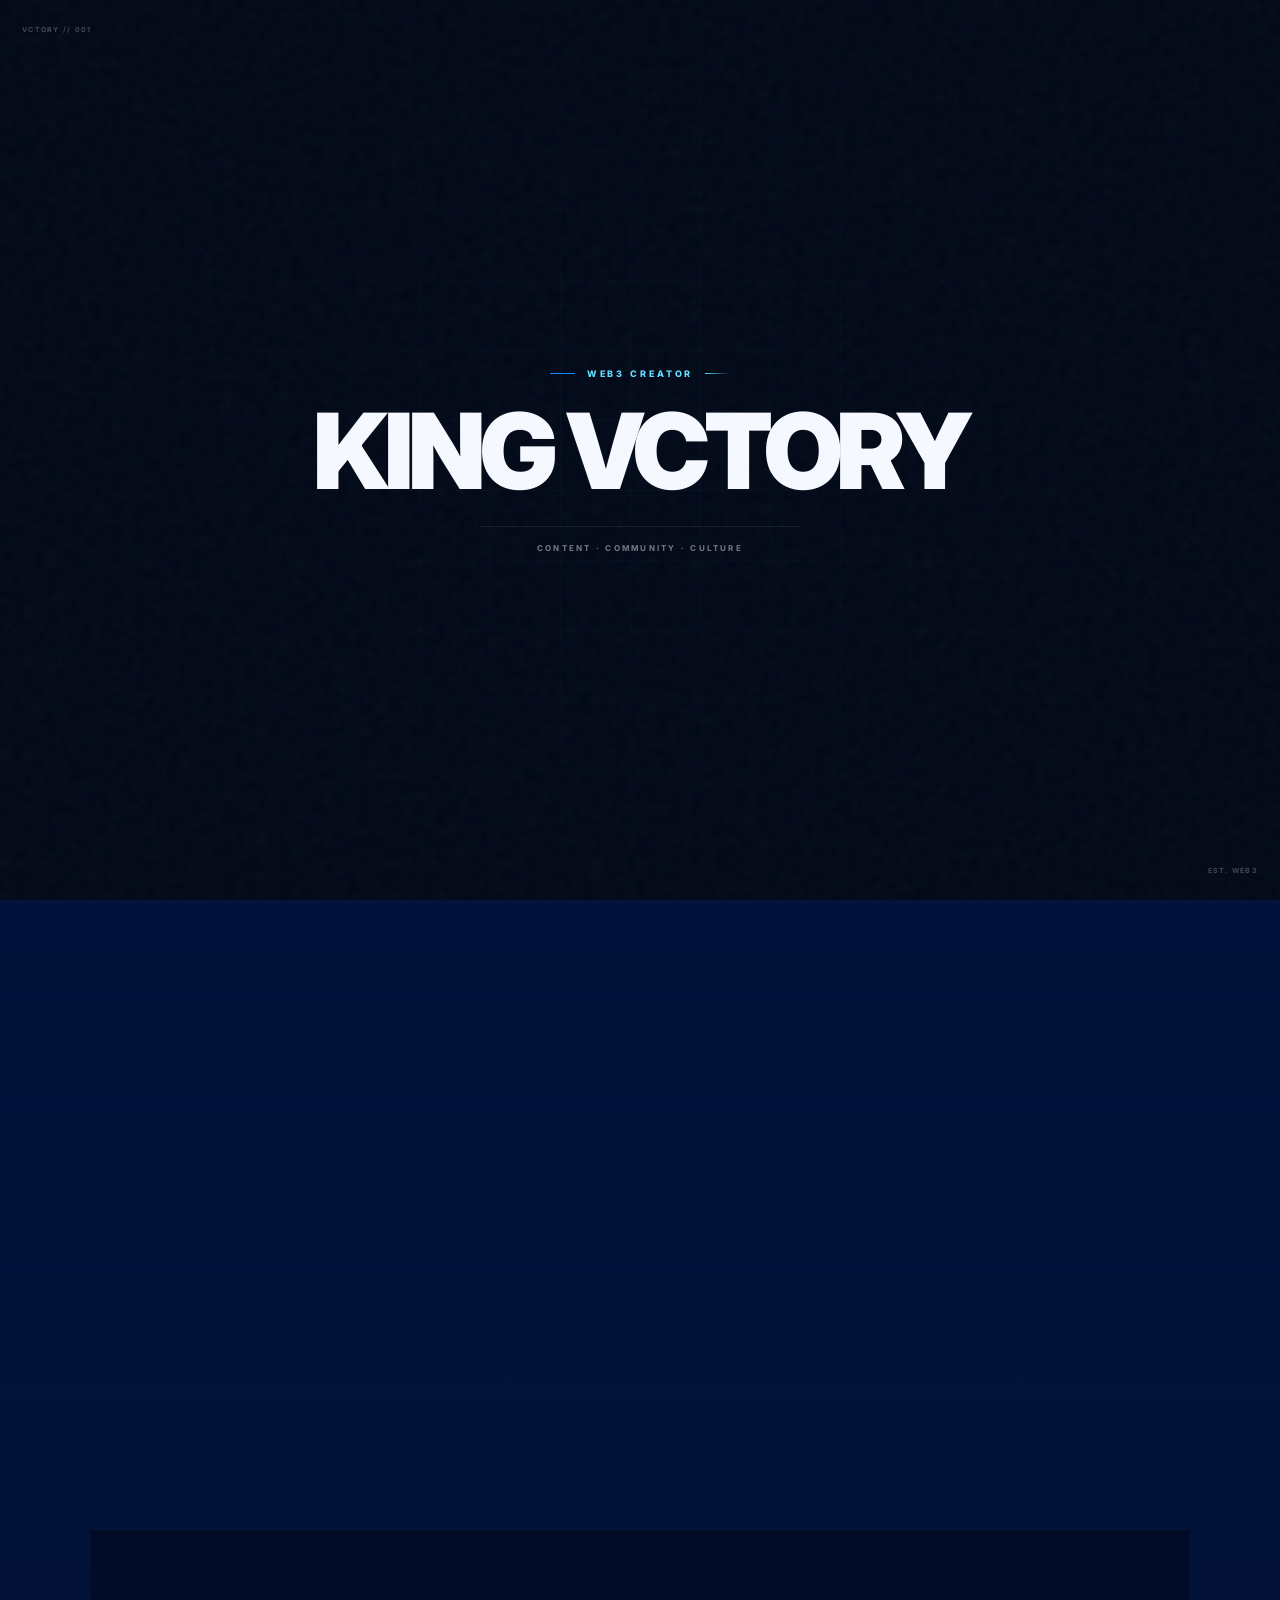
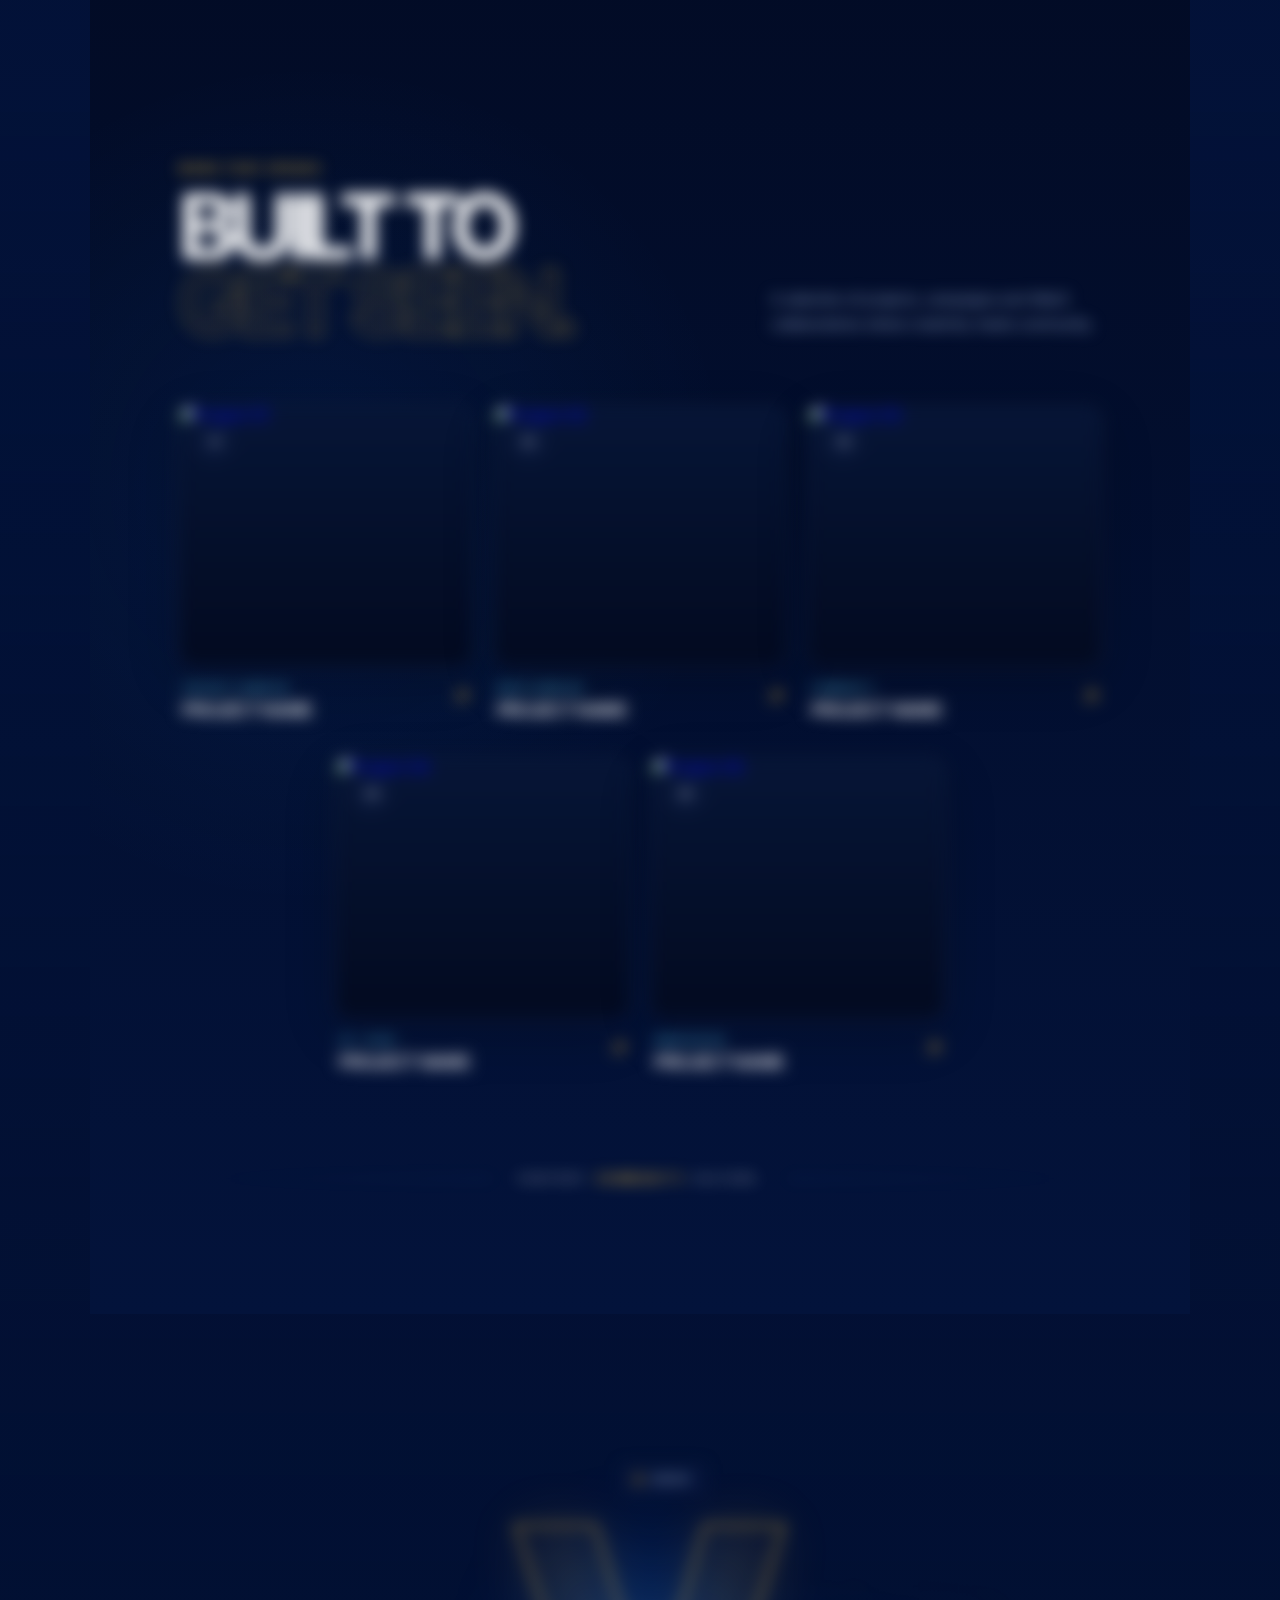
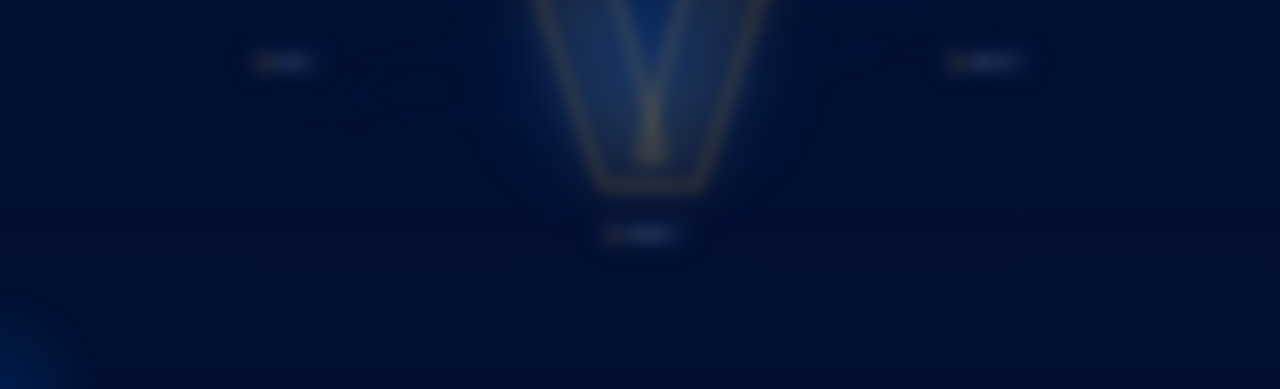
==== commit 575a2b9b: "Add files via upload" ====
--- a/KingVctory/index.html
+++ b/KingVctory/index.html
@@ -142,7 +142,7 @@
                 <div class="character-glow"></div>
 
                 <img
-                    src="assets/king.jpg"
+                    src="king.jpg"
                     alt="KING VCTORY character"
                     class="character"
                 >
--- a/KingVctory/style.css
+++ b/KingVctory/style.css
@@ -2790,295 +2790,249 @@
     }
 }
 
-
 /* =========================================================
-   KING VCTORY GLITCH TITLE
+   LIGHTWEIGHT CINEMATIC INTRO
 ========================================================= */
+
+.intro-screen {
+    position: fixed;
+    inset: 0;
+    z-index: 100000;
+
+    display: flex;
+    align-items: center;
+    justify-content: center;
+
+    background: #010817;
+
+    opacity: 1;
+    visibility: visible;
+
+    transition:
+        opacity 0.55s ease,
+        visibility 0.55s ease;
+}
+
+.intro-screen.intro-hidden {
+    opacity: 0;
+    visibility: hidden;
+    pointer-events: none;
+}
+
+
+/* Center */
+
+.intro-center {
+    position: relative;
+    width: 90%;
+    text-align: center;
+}
+
+
+/* Small label */
+
+.intro-small {
+    display: flex;
+    align-items: center;
+    justify-content: center;
+    gap: 12px;
+
+    margin-bottom: 22px;
+
+    color: #62dcff;
+
+    font-size: 9px;
+    font-weight: 800;
+    letter-spacing: 0.32em;
+
+    opacity: 0;
+
+    animation: introFadeUp 0.5s ease forwards;
+}
+
+.intro-small span {
+    width: 25px;
+    height: 1px;
+    background: #1687ff;
+}
+
+
+/* Main title */
 
 .intro-title {
     position: relative;
-
     display: inline-block;
-
-    overflow: visible;
-}
+}
+
+
+/* KING VCTORY */
 
 .glitch-text {
     position: relative;
-
     display: inline-block;
 
-    color: #ffffff;
-
-    font-size: clamp(48px, 9vw, 125px);
-    font-weight: 950;
-
-    line-height: 0.9;
+    color: #f5f8ff;
+
+    font-size: clamp(42px, 11vw, 105px);
+    font-weight: 900;
+
+    line-height: 0.95;
     letter-spacing: -0.055em;
 
-    text-transform: uppercase;
-
     opacity: 0;
 
-    transform:
-        translateY(35px)
-        scaleX(1.08);
-
-    filter:
-        blur(12px)
-        brightness(1.8);
-
     animation:
-        titleReveal 1s
+        titleAppear 0.75s
         cubic-bezier(.16,1,.3,1)
-        0.35s
+        0.2s
         forwards;
 }
 
 
-/* Gold V */
-
-.glitch-text::first-letter {
-    color: var(--gold-bright);
-}
-
-
-/* Electric glitch layers */
-
-.glitch-text::before,
+/* Blue glitch copy */
+
+.glitch-text::before {
+    content: attr(data-text);
+
+    position: absolute;
+    inset: 0;
+
+    color: #62dcff;
+
+    opacity: 0;
+
+    transform: translateX(-3px);
+
+    clip-path: polygon(
+        0 20%,
+        100% 20%,
+        100% 43%,
+        0 43%
+    );
+
+    animation:
+        blueGlitch 0.55s
+        steps(2)
+        0.65s
+        forwards;
+}
+
+
+/* Gold glitch copy */
+
 .glitch-text::after {
     content: attr(data-text);
 
     position: absolute;
     inset: 0;
 
-    pointer-events: none;
+    color: #ffc83d;
 
     opacity: 0;
-}
-
-.glitch-text::before {
-    color: var(--cyan);
-
-    transform: translate(-4px, 0);
-
-    clip-path: polygon(
-        0 0,
-        100% 0,
-        100% 38%,
-        0 38%
-    );
-
-    animation:
-        glitchBlue 0.9s
-        steps(2, end)
-        0.75s
-        forwards;
-}
-
-.glitch-text::after {
-    color: var(--gold-bright);
-
-    transform: translate(4px, 0);
+
+    transform: translateX(3px);
 
     clip-path: polygon(
         0 62%,
         100% 62%,
-        100% 100%,
-        0 100%
+        100% 78%,
+        0 78%
     );
 
     animation:
-        glitchGold 0.8s
-        steps(2, end)
-        0.8s
+        goldGlitch 0.55s
+        steps(2)
+        0.72s
         forwards;
 }
 
 
-@keyframes titleReveal {
+@keyframes titleAppear {
 
     0% {
         opacity: 0;
-
-        transform:
-            translateY(35px)
-            scaleX(1.08);
-
-        filter:
-            blur(12px)
-            brightness(1.8);
-
-        letter-spacing: 0.08em;
-    }
-
-    35% {
+        transform: translateY(18px);
+    }
+
+    55% {
         opacity: 1;
-
-        transform:
-            translateY(-5px)
-            scaleX(0.99);
-
-        filter:
-            blur(1px)
-            brightness(2);
-    }
-
-    55% {
-        transform:
-            translateY(2px)
-            scaleX(1.01);
-    }
-
-    75% {
-        transform:
-            translateY(-1px)
-            scaleX(1);
+        transform: translateY(-2px);
     }
 
     100% {
         opacity: 1;
-
-        transform:
-            translateY(0)
-            scaleX(1);
-
-        filter:
-            blur(0)
-            brightness(1);
-
-        letter-spacing: -0.055em;
-    }
-}
-
-
-@keyframes glitchBlue {
+        transform: translateY(0);
+    }
+}
+
+
+@keyframes blueGlitch {
 
     0% {
         opacity: 0;
-        transform: translate(-8px, 0);
-    }
-
-    12% {
+    }
+
+    20% {
         opacity: 0.9;
-        transform: translate(7px, -2px);
-    }
-
-    22% {
+        transform: translateX(-7px);
+    }
+
+    35% {
         opacity: 0;
-        transform: translate(-5px, 2px);
-    }
-
-    35% {
-        opacity: 0.75;
-        transform: translate(3px, 0);
-    }
-
-    48% {
+    }
+
+    50% {
+        opacity: 0.65;
+        transform: translateX(5px);
+    }
+
+    65% {
         opacity: 0;
     }
 
     100% {
         opacity: 0;
-        transform: translate(0);
-    }
-}
-
-
-@keyframes glitchGold {
+    }
+}
+
+
+@keyframes goldGlitch {
 
     0% {
         opacity: 0;
-        transform: translate(8px, 0);
-    }
-
-    14% {
-        opacity: 0.85;
-        transform: translate(-6px, 2px);
-    }
-
-    25% {
+    }
+
+    20% {
+        opacity: 0.8;
+        transform: translateX(6px);
+    }
+
+    35% {
         opacity: 0;
     }
 
-    38% {
-        opacity: 0.65;
-        transform: translate(4px, -1px);
-    }
-
-    52% {
+    50% {
+        opacity: 0.55;
+        transform: translateX(-4px);
+    }
+
+    65% {
         opacity: 0;
     }
 
     100% {
         opacity: 0;
-        transform: translate(0);
-    }
-}
-
-
-/* Light sweep */
-
-.intro-title::after {
-    content: "";
-
-    position: absolute;
-
-    top: -30%;
-    bottom: -30%;
-    left: -30%;
-
-    width: 8px;
-
-    background:
-        linear-gradient(
-            180deg,
-            transparent,
-            rgba(255,255,255,0.9),
-            var(--cyan),
-            transparent
-        );
-
-    filter: blur(4px);
-
-    transform: rotate(18deg);
-
-    opacity: 0;
-
-    animation:
-        titleSweep 0.75s
-        ease-out
-        0.95s
-        forwards;
-}
-
-@keyframes titleSweep {
-
-    0% {
-        left: -30%;
-        opacity: 0;
-    }
-
-    20% {
-        opacity: 1;
-    }
-
-    100% {
-        left: 130%;
-        opacity: 0;
-    }
-}
-
-
-/* Underline */
+    }
+}
+
+
+/* Line */
 
 .intro-line {
-    position: relative;
-
-    width: min(360px, 60vw);
+    width: min(320px, 60vw);
     height: 1px;
 
-    margin: 28px auto 18px;
+    margin: 25px auto 16px;
 
     overflow: hidden;
 
@@ -3086,9 +3040,10 @@
 }
 
 .intro-line span {
-    position: absolute;
-
-    inset: 0;
+    display: block;
+
+    width: 100%;
+    height: 100%;
 
     transform: translateX(-100%);
 
@@ -3096,19 +3051,18 @@
         linear-gradient(
             90deg,
             transparent,
-            var(--gold-bright),
-            var(--cyan),
+            #1687ff,
+            #ffc83d,
             transparent
         );
 
     animation:
-        introLine 0.9s
-        cubic-bezier(.16,1,.3,1)
-        1.05s
+        lineReveal 0.7s ease
+        0.85s
         forwards;
 }
 
-@keyframes introLine {
+@keyframes lineReveal {
 
     to {
         transform: translateX(100%);
@@ -3119,73 +3073,67 @@
 /* Subtitle */
 
 .intro-subtitle {
-    color: rgba(245,248,255,0.55);
-
-    font-size: 9px;
+    color: rgba(245,248,255,0.48);
+
+    font-size: 8px;
     font-weight: 700;
 
-    letter-spacing: 0.35em;
+    letter-spacing: 0.28em;
 
     opacity: 0;
 
     animation:
-        subtitleIn 0.7s
-        ease
-        1.15s
+        introFadeUp 0.5s ease
+        0.95s
         forwards;
 }
 
-@keyframes subtitleIn {
+
+@keyframes introFadeUp {
 
     from {
         opacity: 0;
         transform: translateY(8px);
-        letter-spacing: 0.5em;
     }
 
     to {
         opacity: 1;
         transform: translateY(0);
-        letter-spacing: 0.35em;
-    }
-}
-
-
-/* Corner information */
+    }
+}
+
+
+/* Corner text */
 
 .intro-corner {
     position: absolute;
 
-    color: rgba(255,255,255,0.3);
-
-    font-size: 8px;
+    color: rgba(255,255,255,0.25);
+
+    font-size: 7px;
     font-weight: 700;
 
-    letter-spacing: 0.22em;
+    letter-spacing: 0.18em;
 
     opacity: 0;
 
     animation:
-        cornerIn 0.7s ease
-        0.8s
+        cornerAppear 0.5s ease
+        0.7s
         forwards;
 }
 
 .intro-corner-tl {
-    top: 32px;
-    left: 38px;
+    top: 25px;
+    left: 22px;
 }
 
 .intro-corner-br {
-    right: 38px;
-    bottom: 32px;
-}
-
-@keyframes cornerIn {
-
-    from {
-        opacity: 0;
-    }
+    right: 22px;
+    bottom: 25px;
+}
+
+@keyframes cornerAppear {
 
     to {
         opacity: 1;
@@ -3193,24 +3141,12 @@
 }
 
 
-/* =========================================================
-   FINAL EXIT
-========================================================= */
+/* Exit */
 
 .intro-screen.exiting .intro-center {
     animation:
-        introExit
-        0.65s
+        introExit 0.5s
         cubic-bezier(.76,0,.24,1)
-        forwards;
-}
-
-.intro-screen.exiting .intro-grid,
-.intro-screen.exiting .intro-noise {
-    animation:
-        introBackgroundExit
-        0.65s
-        ease
         forwards;
 }
 
@@ -3219,21 +3155,11 @@
     0% {
         opacity: 1;
         transform: scale(1);
-        filter: blur(0);
     }
 
     100% {
         opacity: 0;
-        transform: scale(1.08);
-        filter: blur(14px);
-    }
-}
-
-@keyframes introBackgroundExit {
-
-    to {
-        transform: scale(1.08);
-        opacity: 0;
+        transform: scale(1.025);
     }
 }
 
@@ -3241,36 +3167,17 @@
 /* Mobile */
 
 @media (max-width: 600px) {
+
+    .glitch-text {
+        font-size: clamp(38px, 12vw, 65px);
+    }
 
     .intro-small {
         font-size: 8px;
-        letter-spacing: 0.28em;
-    }
-
-    .intro-small span {
-        width: 18px;
-    }
-
-    .glitch-text {
-        font-size: clamp(38px, 13vw, 70px);
     }
 
     .intro-subtitle {
         font-size: 7px;
-        letter-spacing: 0.22em;
-    }
-
-    .intro-corner {
-        font-size: 7px;
-    }
-
-    .intro-corner-tl {
-        top: 22px;
-        left: 20px;
-    }
-
-    .intro-corner-br {
-        right: 20px;
-        bottom: 22px;
+        letter-spacing: 0.2em;
     }
 }
